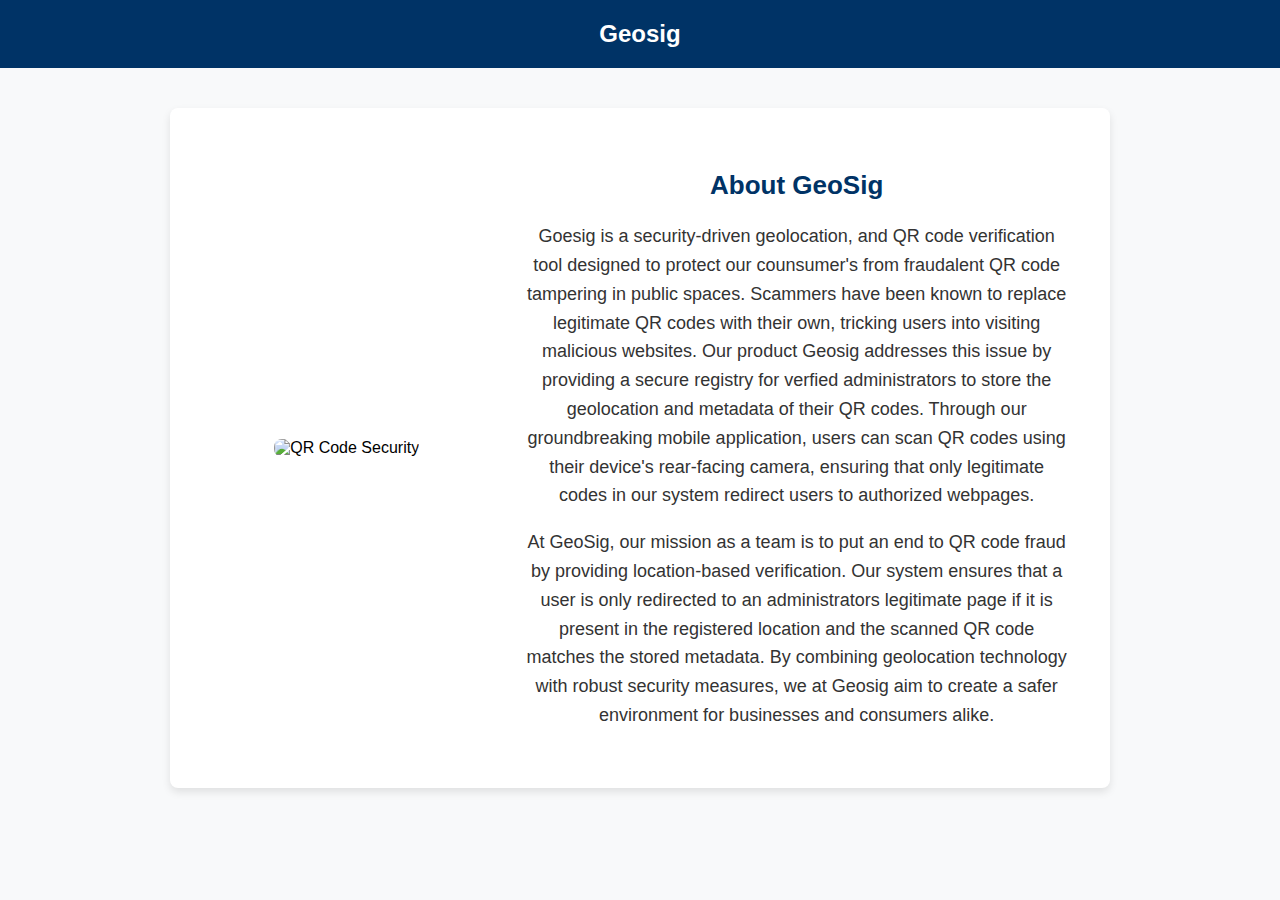
==== frontend/about.html @ efdf429d "Added some html files" ====
<!DOCTYPE html>
<html lang="en">
<head>
    <meta charset="UTF-8">
    <meta name="viewport" content="width=device-width, initial-scale=1.0">
    <title>About GeoSig</title>
    <link rel="stylesheet" href="styles.css">
</head>
<body>

    <div class="header">Geosig</div>

    <div class="container">
        <div class="image">
            <img src="image1.jpg" alt="QR Code Security">
        </div>
        <div class="text-content">
            <h2>About GeoSig</h2>
            <p>Goesig is a security-driven geolocation, and QR code verification tool designed to protect our counsumer's from fraudalent
            QR code tampering in public spaces. Scammers have been known to replace legitimate QR codes with their own, tricking users into visiting malicious websites. Our product Geosig addresses this issue by providing a secure registry for verfied
            administrators to store the geolocation and metadata of their QR codes. Through our groundbreaking mobile application, users can scan QR codes using their device's rear-facing camera,
            ensuring that only legitimate codes in our system redirect users to authorized webpages.
            </p>

            <p>At GeoSig, our mission as a team is to put an end to QR code fraud by providing location-based verification. Our system ensures that a user is only redirected to an administrators legitimate page if it is present in the registered location and the scanned QR code matches the stored metadata.
            By combining geolocation technology with robust security measures, we at Geosig aim to create a safer environment for businesses and consumers alike.
            </p>
        </div>
    </div>


</body>
</html>
---- frontend/styles.css ----
body {
    font-family: Arial, sans-serif;
    margin: 20px;
    padding: 0;
}
h1 {
    color: #003366;
}
form {
    margin-bottom: 20px;
}
input {
    padding: 8px;
    margin: 5px 0;
    width: 100%;
    max-width: 400px;
}
/*
button {
    padding: 10px 15px;
    background-color: #007bff;
    color: black;
    border: none;
    cursor: pointer;
}

button:hover {
    background-color: #69e882;
}
*/

button {
    background-color: #007bff; /* Blue background */
    color: black; /* Ensure white text for visibility */
    border: none;
    padding: 10px 15px; /* Keep padding consistent */
    border-radius: 4px;
    cursor: pointer;
    font-weight: bold;
    transition: background-color 0.3s ease-in-out;
}

button:hover {
    background-color: #69e882;
}

#url-list div {
    margin: 10px 0;
    padding: 10px;
    border: 1px solid #ddd;
    border-radius: 5px;
}

/*
.map-control {
    position: absolute;
    top: 60px; 
    left: 10px;
    z-index: 999;
    padding: 8px 12px;
    background: white;
    border: 1px solid #ccc;
    border-radius: 4px;
    margin: 5px;
}
*/

#map {
    margin-top: 20px; /* Extra space to avoid overlap */
}

.map-control {
    position: absolute;
    top: 10px;
    z-index: 1;
    padding: 8px 12px;
    background: white;
    border: 1px solid #ccc;
    border-radius: 4px;
    margin: 5px;
}


#draw-toggle {
    left: 10px;
}

#coordinate-display {
    left: 120px;
    min-width: 250px;
    font-family: monospace;
}


/* Fix the Reset Selection button width */
#reset-selection {
    display: inline-block;  /* Keeps it from stretching */
    width: auto;  /* Prevents full width */
    padding: 8px 12px;
    background: white;
    border: 1px solid #ccc;
    border-radius: 4px;
    cursor: pointer;
    margin: 10px auto; /* Centers if necessary */
}

/* Style the navigation bar */
nav {
    background-color: #f8f8f8;
    padding: 15px 0;
    text-align: center; /* Center aligns navigation links */
    border-bottom: 1px solid #ccc;
}

/* Remove default list styling */
nav ul {
    list-style-type: none;
    margin: 0;
    padding: 0;
    display: flex;
    justify-content: center; /* Centers links */
    gap: 20px;
}

/* Style navigation links */
nav a {
    text-decoration: none;
    color: #333;
    font-weight: bold;
    font-size: 16px;
    padding: 8px 12px;
    transition: color 0.3s ease-in-out;
}
/*
nav a:hover {
    color: #007bff;
}
*/
/* Center the title */
h1 {
    text-align: center;
    font-size: 24px;
    font-weight: bold;
    margin-top: 20px;
}

/* Ensure the buttons inside the map don't overlap */
.map-control {
    position: absolute;
    top: 60px;
    z-index: 999;
    padding: 8px 12px;
    background: white;
    border: 1px solid #ccc;
    border-radius: 4px;
    margin: 5px;
}

/* Adjust form spacing */
form {
    max-width: 600px;
    margin: 20px auto;
}

input {
    padding: 8px;
    margin: 5px 0;
    width: 100%;
}

/*
button {
    background-color: #007bff; 
    color: white; 
    border: none;
    padding: 8px 12px;
    border-radius: 4px;
    cursor: pointer;
    font-weight: bold;
    transition: background-color 0.3s ease-in-out;
}
*/

/* Global Styles (applies to all pages) */
body {
    font-family: Arial, sans-serif;
    background-color: #f8f9fa;
    margin: 0;
    padding: 0;
    text-align: center;
}

.header {
    background-color: #003366;
    color: white;
    padding: 20px;
    font-size: 24px;
    font-weight: bold;
}

.container {
    display: flex;
    align-items: center;
    justify-content: center;
    max-width: 900px;
    margin: 40px auto;
    padding: 20px;
    background: white;
    box-shadow: 0px 4px 8px rgba(0, 0, 0, 0.1);
    border-radius: 8px;
}

.text-content {
    flex: 2;
    text-align: center;
    padding: 20px;
}

h2 {
    font-size: 26px;
    color: #003366;
}

p {
    font-size: 18px;
    color: #333;
    line-height: 1.6;
}

.image {
    flex: 1;
    padding: 20px;
}

.image img {
    max-width: 100%;
    height: auto;
    border-radius: 8px;
}
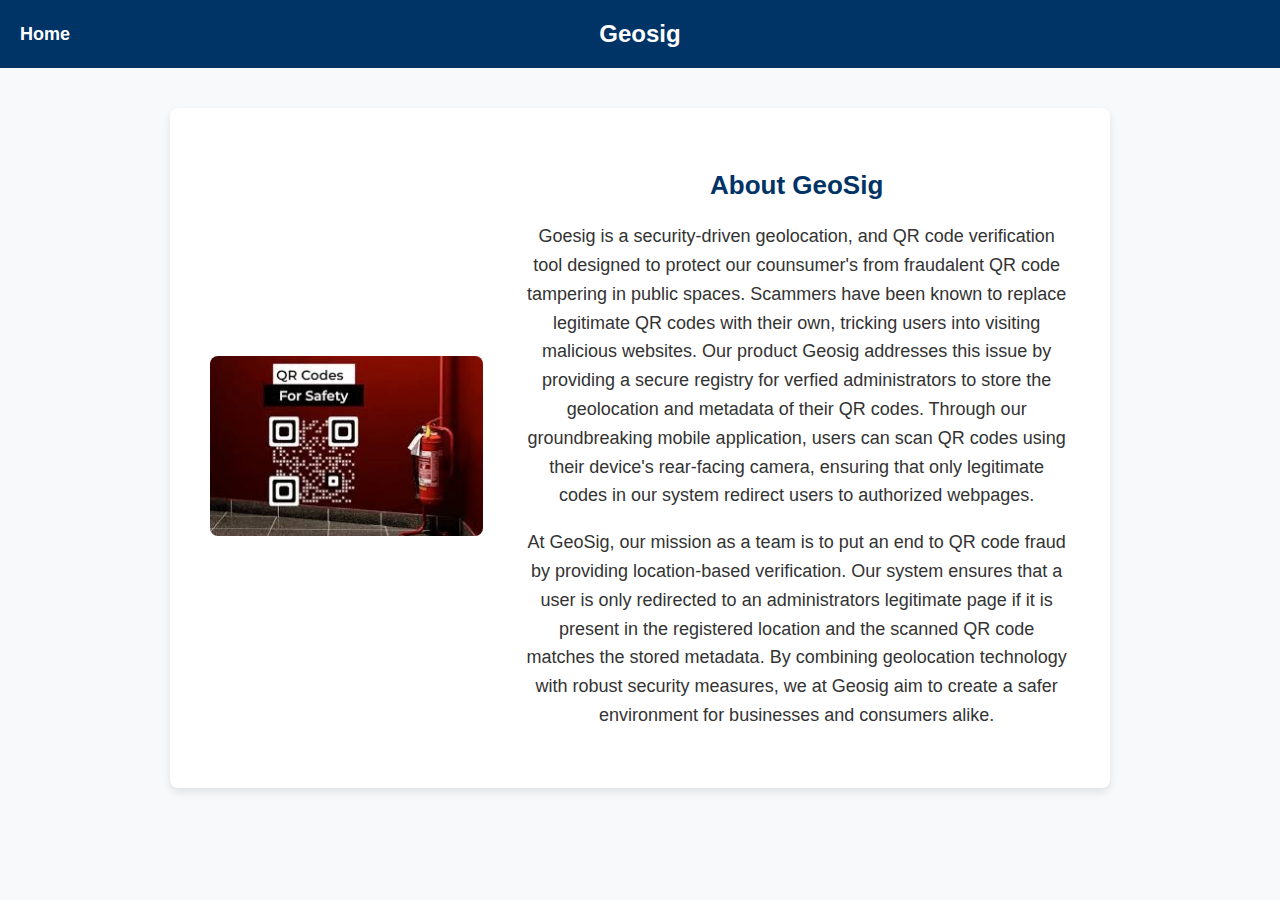
==== commit 364a0519: "Updated tutorial page and styles" ====
--- a/frontend/about.html
+++ b/frontend/about.html
@@ -8,11 +8,14 @@
 </head>
 <body>
 
-    <div class="header">Geosig</div>
+    <div class="header">
+        <a href="index.html" class="home-link">Home</a>
+        Geosig
+    </div>
 
     <div class="container">
         <div class="image">
-            <img src="image1.jpg" alt="QR Code Security">
+            <img src="images/Qr_code_for_safety.jpeg" alt="QR Code Security">
         </div>
         <div class="text-content">
             <h2>About GeoSig</h2>
--- a/frontend/styles.css
+++ b/frontend/styles.css
@@ -193,9 +193,11 @@
 .header {
     background-color: #003366;
     color: white;
+    text-align: center;
     padding: 20px;
     font-size: 24px;
     font-weight: bold;
+    position: relative;
 }
 
 .container {
@@ -236,4 +238,115 @@
     max-width: 100%;
     height: auto;
     border-radius: 8px;
+}
+
+.home-link {
+    position: absolute;
+    left: 20px;
+    top: 50%;
+    transform: translateY(-50%);
+    color: white;
+    text-decoration: none;
+    font-size: 18px;
+    font-weight: bold;
+}
+
+.home-link:hover {
+    text-decoration: underline;
+}
+
+/* Contact Section */
+.contact-section {
+    text-align: center;
+    margin-top: 40px;
+}
+
+.contact-section h2 {
+    color: #0d47a1;
+    font-size: 28px;
+    margin-bottom: 20px;
+}
+
+/* Contact Panels - Bigger and Stacked */
+.contact-panel {
+    background: white;
+    padding: 30px;
+    width: 70%;
+    max-width: 800px;
+    margin: 20px auto;
+    box-shadow: 0px 4px 8px rgba(0, 0, 0, 0.2);
+    border-radius: 10px;
+    text-align: center;
+}
+
+.contact-panel h3 {
+    margin-bottom: 10px;
+    color: #0d47a1;
+    font-size: 24px;
+}
+
+.contact-panel p {
+    margin: 8px 0;
+    font-size: 18px;
+}
+
+/* Tutorial Section */
+.tutorial-section {
+    text-align: center;
+    margin-top: 40px;
+}
+
+.tutorial-section h2 {
+    color: #0d47a1;
+    font-size: 28px;
+    margin-bottom: 10px;
+}
+
+.tutorial-section p {
+    font-size: 18px;
+    margin-bottom: 30px;
+}
+
+/* Tutorial Panels */
+.tutorial-container {
+    display: flex;
+    justify-content: center;
+    flex-wrap: wrap;
+    gap: 20px;
+}
+
+.tutorial-panel {
+    background: white;
+    padding: 30px;
+    width: 45%;
+    max-width: 500px;
+    min-width: 300px;
+    box-shadow: 0px 4px 8px rgba(0, 0, 0, 0.2);
+    border-radius: 10px;
+    text-align: center;
+}
+
+.tutorial-panel h3 {
+    color: #0d47a1;
+    font-size: 24px;
+    margin-bottom: 10px;
+}
+
+.tutorial-panel p {
+    font-size: 16px;
+    margin-bottom: 20px;
+}
+
+.btn {
+    display: inline-block;
+    padding: 10px 20px;
+    background: #0d47a1;
+    color: white;
+    text-decoration: none;
+    border-radius: 5px;
+    font-size: 16px;
+}
+
+.btn:hover {
+    background: #0b3c8b;
 }